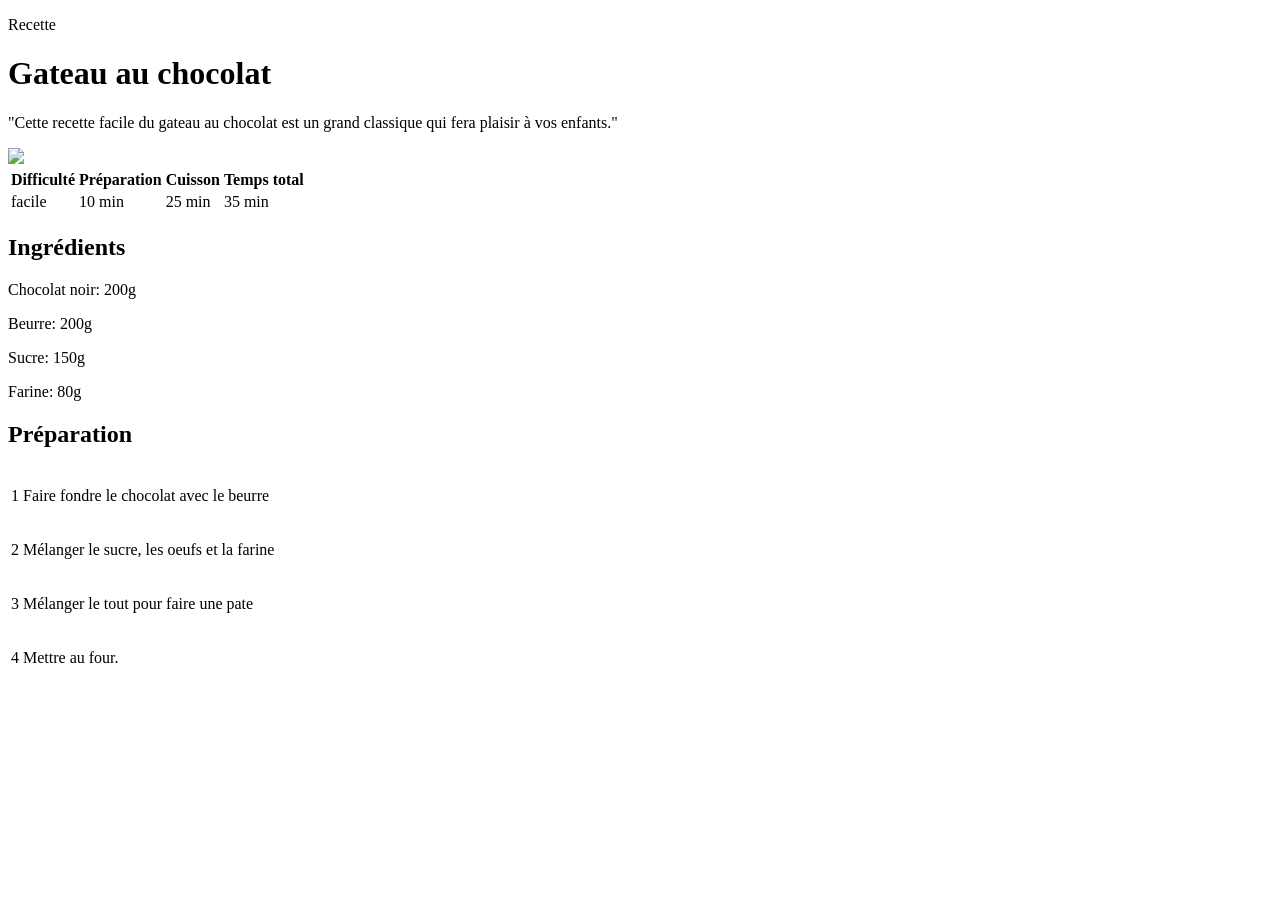
==== index.html @ 76264d66 "Add files via upload" ====
<!DOCTYPE html>
<html lang="fr">
    <head>
        <title>Gateau au chocolat</title>
        <meta charset="UTF-8">
        <link rel="stylesheet" href="recette.css"/>
    </head>
    <body>
        <div class="contenu">

            <div class="centre categorie">
                <p class="categorie">Recette</p>
            </div>

            <h1>Gateau au chocolat</h1>

            <div class="separateur"></div>

            <!-- Mon commentaire HTML -->
            <div class="centre">
                <p class="description">"Cette recette facile du gateau au chocolat est un grand classique qui fera plaisir à vos enfants."</p>
            </div>

            <div class="info">
                <img class="centre info" src="https://jonathanroux.com/gateau.jpg?id=9998">

                <table class="info">
                    <tr>
                        <th>Difficulté</th>
                        <th>Préparation</th>
                        <th>Cuisson</th>
                        <th>Temps total</th>
                    </tr>
                    <tr>
                        <td>facile</td>
                        <td>10 min</td>
                        <td>25 min</td>
                        <td>35 min</td>
                    </tr>
                </table>
            </div>

            <div>
                <div class="colonne1 colonne">
                    <h2>Ingrédients</h2>
                    <div class="ingredients">
                        <p>Chocolat noir: 200g</p>
                        <p>Beurre: 200g</p>
                        <p>Sucre: 150g</p>
                        <p>Farine: 80g</p>
                    </div>
                </div>

                <div class="colonne2 colonne">
                    <h2>Préparation</h2>
                    <table class="preparation">
                        <tr><td><p class="numero">1</p></td><td class="preparation_etape">Faire fondre le chocolat avec le beurre</td></tr>
                        <tr><td><p class="numero">2</p></td><td class="preparation_etape">Mélanger le sucre, les oeufs et la farine</td></tr>
                        <tr><td><p class="numero">3</p></td><td class="preparation_etape">Mélanger le tout pour faire une pate</td></tr>
                        <tr><td><p class="numero">4</p></td><td class="preparation_etape">Mettre au four.</td></tr>
                    </table>
                </div>
            </div>
        </div>
    </body>     
</html>
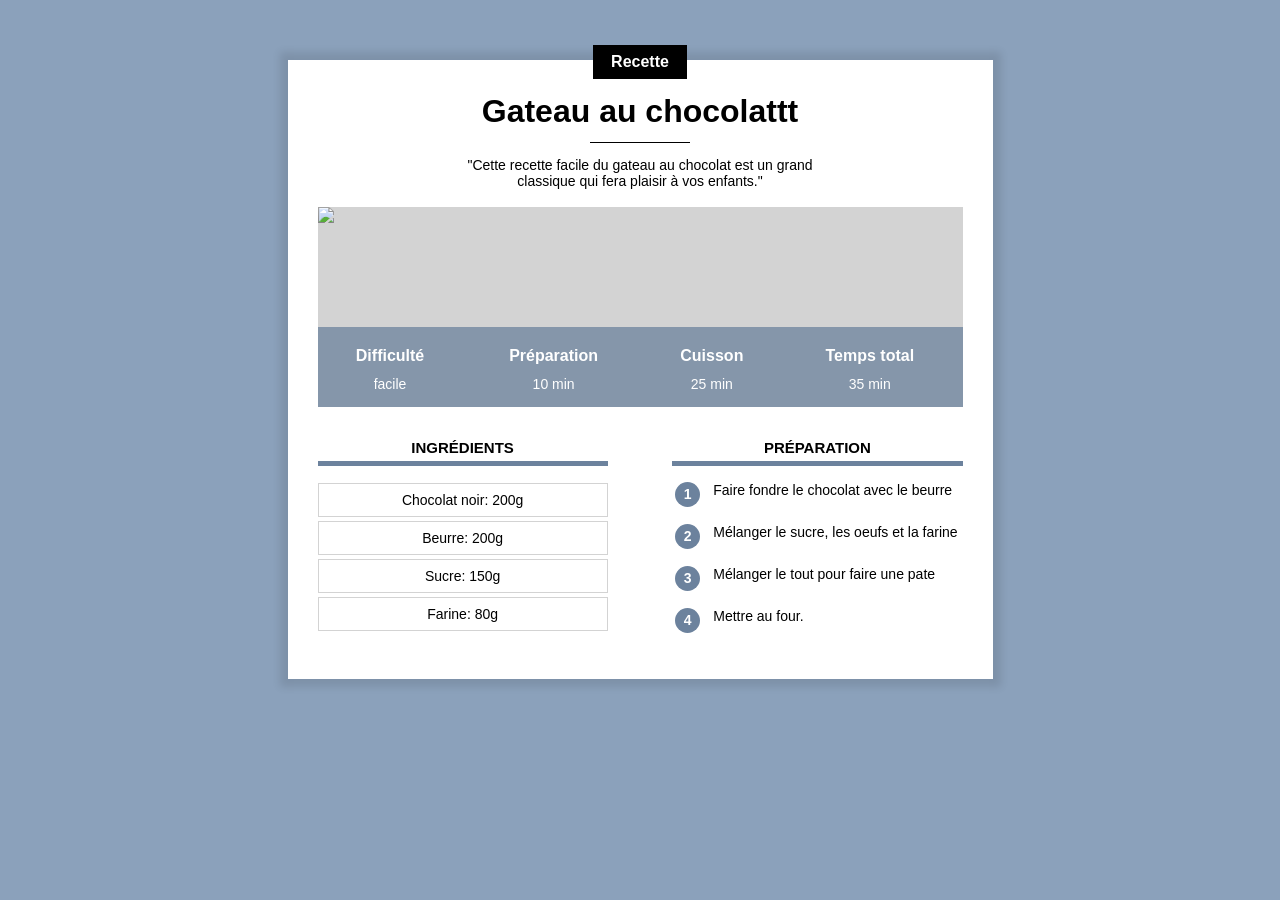
==== commit 63c022e4: "Add files via upload" ====
--- a/index.html
+++ b/index.html
@@ -3,6 +3,7 @@
     <head>
         <title>Gateau au chocolat</title>
         <meta charset="UTF-8">
+        <meta name="viewport" content="width=device-width, initial-scale=1.0">
         <link rel="stylesheet" href="recette.css"/>
     </head>
     <body>
@@ -12,7 +13,7 @@
                 <p class="categorie">Recette</p>
             </div>
 
-            <h1>Gateau au chocolat</h1>
+            <h1>Gateau au chocolattt</h1>
 
             <div class="separateur"></div>
 
--- a/recette.css
+++ b/recette.css
@@ -0,0 +1,193 @@
+* {
+    overflow: auto;
+}
+
+body {
+    background-color: #8BA1BB;
+    font-family: Arial;
+    margin: 0;
+}
+
+div.contenu {
+    background-color: white;
+    margin: 40px 8px 40px 8px;
+    padding: 0px 8px 20px 8px;
+    box-shadow: 0px 0px 8px 8px rgba(0, 0, 0, 0.1);
+    overflow: visible;
+}
+
+h1 {
+    text-align: center;
+    margin-bottom: 12px;
+    margin-top: 10px;
+}
+
+p.description {
+    text-align: center;
+    max-width: 400px;
+    display: inline-block;
+    font-size: 14px;
+}
+
+/* Mon commentaire CSS */
+
+.centre {
+    text-align: center;
+    width: 100%;
+}
+
+p.categorie {
+    background-color: black;
+    color: white;
+    display: inline-block;
+    margin-top: -15px;
+    padding: 8px 18px;
+    margin-bottom: 0px;
+    font-weight: bold;
+    font-size: 16px;
+}
+
+div.categorie {
+    margin-bottom: 0px;
+    margin-top: 0px;
+    overflow: visible;
+}
+
+div.separateur {
+    width: 100px;
+    height: 1px;
+    background-color: black;
+    margin-left: auto;
+    margin-right: auto;
+}
+
+div.info {
+    position: relative;
+}
+
+table.info {
+    position: absolute; 
+    bottom:0; 
+    width: 100%; 
+    color: white; 
+    background-color: #6C829DC0; 
+    height: 50px
+}
+
+table.info td {
+    text-align: center;
+    font-size: 12px;
+    vertical-align: top;
+}
+
+table.info th {
+    font-size: 14px;
+    vertical-align: bottom;
+    padding-bottom: 8px;
+}
+
+img.info {
+    display: block;
+    max-height: 400px;
+    object-fit: cover;
+    min-height: 200px;
+    background-color: lightgray;
+}
+
+div.colonne {
+    width: 100%;
+    margin-top: 20px;
+}
+
+div.colonne h2 {
+    text-align: center;
+    text-transform: uppercase;
+    font-size: 15px;
+    border-bottom: 5px solid #6C829D;
+    padding-bottom: 5px;
+}
+
+div.colonne1 {
+    display: inline-block;
+}
+
+div.ingredients p {
+    text-align: center;
+    font-size: 14px;
+    border: 1px solid lightgray;
+    padding: 8px 0px;
+    margin-top: 4px;
+    margin-bottom: 0;
+}
+
+table.preparation p.numero {
+    background-color: #6C829D;
+    color: white;
+    width: 25px;
+    height: 25px;
+    text-align: center;
+    font-size: 14px;
+    font-weight: bold;
+    padding-top: 4px;
+    box-sizing: border-box;
+    border-radius: 50%;
+    margin: 0;
+}
+
+table.preparation td {
+    vertical-align: top;
+}
+
+table.preparation td.preparation_etape {
+    font-size: 14px;
+    padding-left: 10px;
+    padding-bottom: 10px;
+}
+
+table.preparation tr {
+    height: 40px;
+}
+
+/* Styles pour ordinateur */
+@media only screen and (min-width: 768px) {
+    div.contenu {
+        margin: 60px 10% 80px 10%;
+        padding: 0px 30px 30px 30px;
+        min-width: 350px;
+    }
+
+    table.info {
+        height: 80px
+    }
+    
+    table.info td {
+        font-size: 14px;
+    }
+    
+    table.info th {
+        font-size: 16px;
+    }
+
+    div.colonne {
+        width: 45%;
+    }
+    
+    div.colonne1 {
+        margin-right: 10%;
+    }
+    
+    div.colonne2 {
+        float: right;
+    }
+}
+
+@media only screen and (min-width: 900px) {
+    div.contenu {
+        margin-left: auto;
+        margin-right: auto;
+        width: 645px;
+    }
+}
+
+
+
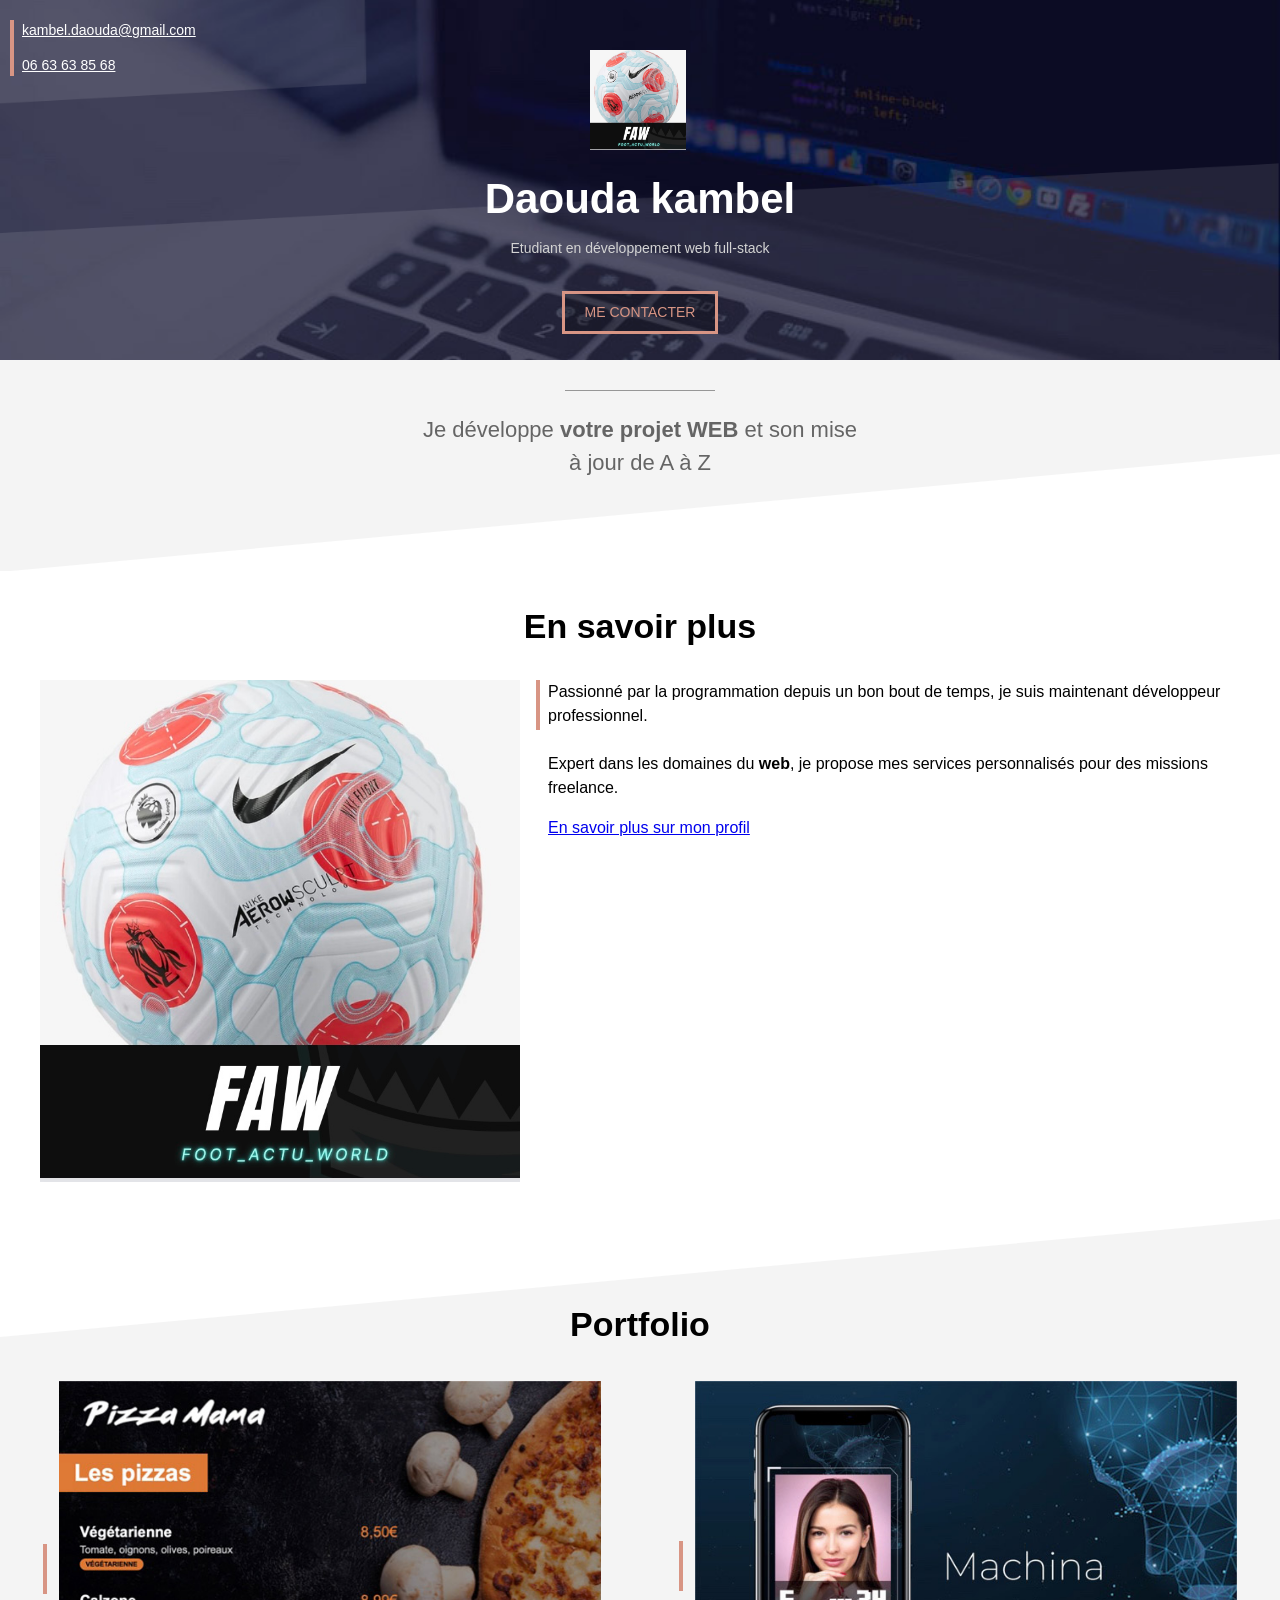
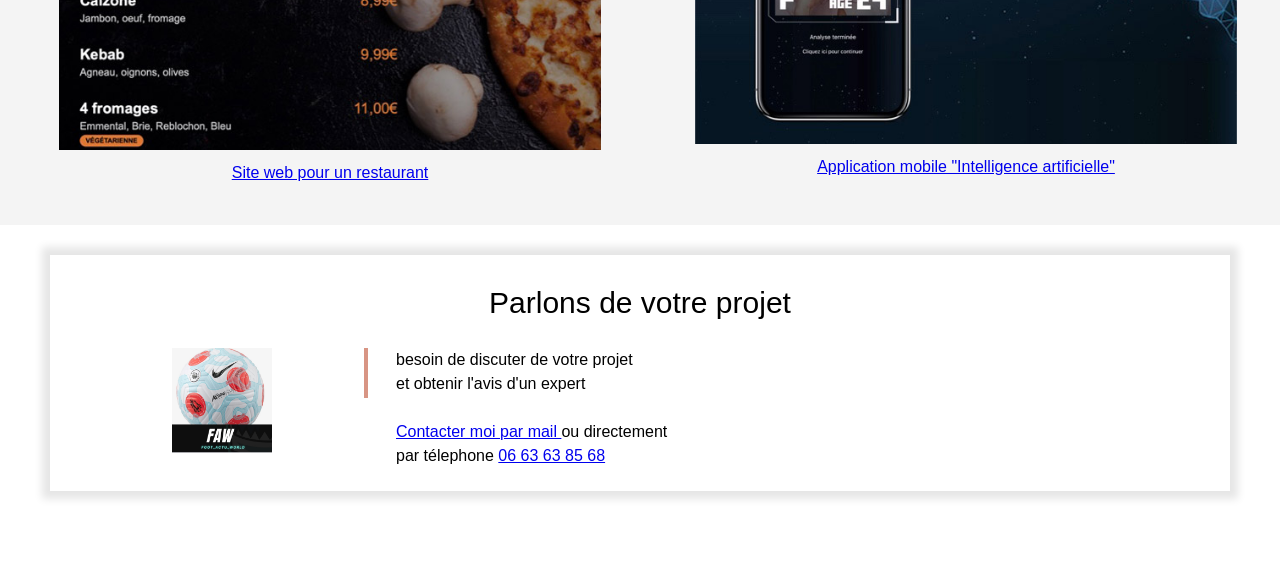
==== commit 4d585580: "Add files via upload" ====
--- a/index.html
+++ b/index.html
@@ -1,67 +1,75 @@
-<!DOCTYPE html>
-<html lang="fr">
-    <head>
-        <title>Gateau au chocolat</title>
-        <meta charset="UTF-8">
-        <meta name="viewport" content="width=device-width, initial-scale=1.0">
-        <link rel="stylesheet" href="recette.css"/>
-    </head>
-    <body>
-        <div class="contenu">
-
-            <div class="centre categorie">
-                <p class="categorie">Recette</p>
-            </div>
-
-            <h1>Gateau au chocolattt</h1>
-
-            <div class="separateur"></div>
-
-            <!-- Mon commentaire HTML -->
-            <div class="centre">
-                <p class="description">"Cette recette facile du gateau au chocolat est un grand classique qui fera plaisir à vos enfants."</p>
-            </div>
-
-            <div class="info">
-                <img class="centre info" src="https://jonathanroux.com/gateau.jpg?id=9998">
-
-                <table class="info">
-                    <tr>
-                        <th>Difficulté</th>
-                        <th>Préparation</th>
-                        <th>Cuisson</th>
-                        <th>Temps total</th>
-                    </tr>
-                    <tr>
-                        <td>facile</td>
-                        <td>10 min</td>
-                        <td>25 min</td>
-                        <td>35 min</td>
-                    </tr>
-                </table>
-            </div>
-
-            <div>
-                <div class="colonne1 colonne">
-                    <h2>Ingrédients</h2>
-                    <div class="ingredients">
-                        <p>Chocolat noir: 200g</p>
-                        <p>Beurre: 200g</p>
-                        <p>Sucre: 150g</p>
-                        <p>Farine: 80g</p>
-                    </div>
-                </div>
-
-                <div class="colonne2 colonne">
-                    <h2>Préparation</h2>
-                    <table class="preparation">
-                        <tr><td><p class="numero">1</p></td><td class="preparation_etape">Faire fondre le chocolat avec le beurre</td></tr>
-                        <tr><td><p class="numero">2</p></td><td class="preparation_etape">Mélanger le sucre, les oeufs et la farine</td></tr>
-                        <tr><td><p class="numero">3</p></td><td class="preparation_etape">Mélanger le tout pour faire une pate</td></tr>
-                        <tr><td><p class="numero">4</p></td><td class="preparation_etape">Mettre au four.</td></tr>
-                    </table>
-                </div>
-            </div>
-        </div>
-    </body>     
-</html>        
+
+<!DOCTYPE html>
+<html lang="fr">
+<head>
+    <meta charset="UTF-8">
+    <meta name="viewport" content="width=device-width, initial-scale=1.0">
+    <title>Daouda KAMBEL</title>
+    <link rel="stylesheet" href="style_site_pro.css">
+</head>
+<body>
+    <!-- COUVERTURE -->
+    <div class="cover">
+        <img class="cover-profile" src="IMG_2362.jpeg"/>
+        <h1>Daouda kambel</h1>
+        <p>Etudiant en développement web full-stack</p>
+        
+        <div style="text-align: center;">
+            <a class="contact-button" href="mailto:kambel.daouda@gmail.com?subject=Contact%20depuis%20daoudakambel.com">ME CONTACTER</a>
+        </div>
+        <div class="cover-contact">
+            <p><a href="mailto:kambel.daouda@gmail.com?subject=Contact%20depuis%20daoudakambel.com">kambel.daouda@gmail.com</a></p>
+            <p><a href="tel:+33663638568">06 63 63 85 68</a></p>
+        </div>
+    </div>
+
+    <!-- SECTION GRISE 1 -->
+    <div class="section section-grise1">
+        <div class="separateur"></div>
+        <p>Je développe <b>votre projet WEB</b> et son mise à jour de A à Z</p>
+    </div>
+
+    <!-- SECTION BLANCHE -->
+    <div class="section">
+        <h2>En savoir plus</h2>
+        <img src="IMG_2362.jpeg" class="col-contenu"/>
+        <div class="col-contenu float-right">
+            <div class="texte-avec-ligne-verticale">
+                <p>Passionné par la programmation depuis un bon bout de temps, je suis maintenant développeur professionnel.<br><br>
+                    Expert dans les domaines du <b>web</b>, je propose mes services personnalisés pour des missions freelance.</p>
+                <a href="https://www.linkedin.com/in/daouda-kambel-767514193" target="_blank">En savoir plus sur mon profil</a>
+            </div>
+        </div>
+        
+    </div>
+
+    <!-- SECTION GRISE 2 -->
+    <div class="section section-grise2">
+        <h2>Portfolio</h2>
+        <table class="col-portfolio" style="display:inline-block">
+            <tr>
+                <td><div class="barre-verticale"></div></td>
+                <td><a href="portfolio-site-restaurant.html"><img style="width:100%" src="project1small.jpg"></a></td>
+            </tr>
+            <tr>
+                <td></td>
+                <td align="center"><a href="portfolio-site-restaurant.html">Site web pour un restaurant</a></td>
+            </tr>
+        </table>
+        <table  class="col-portfolio float-right">
+            <tr>
+                <td><div class="barre-verticale"></div></td>
+                <td><a href="portfolio-application-mobile-ai.html"><img style="width:100%" src="project2small.jpg"></a></td>
+            </tr>
+            <tr>
+                <td></td>
+                <td align="center"><a href="portfolio-application-mobile-ai.html">Application mobile "Intelligence artificielle"</a></td>
+            </tr>
+        </table>
+    </div>
+
+    <!-- SECTION BLANCHE FRAME -->
+    <iframe src="contact-frame.html" scrolling="no">
+
+</body>
+</html>
--- a/style_site_pro.css
+++ b/style_site_pro.css
@@ -0,0 +1,329 @@
+* {
+    box-sizing: border-box;
+}
+
+
+:root {
+    --color1: #D89584;
+    --color2: #F4F4F4;
+}
+
+body {
+    margin: 0;
+    font-family: Arial;
+    line-height: 1.5;
+}
+
+iframe {
+    width: 100%;
+    border: none;
+    height: 350px;
+}
+
+div.cover {
+    background: url(cover_overlay.png) no-repeat center/100% 100%,url(cover.jpg) no-repeat center/cover;
+    height: 360px;
+    position: relative;
+}
+
+img.cover-profile {
+    height: 100px;
+    position: relative;
+    left: 50%;
+    margin-left: -50px;
+    margin-top: 50px;
+}
+
+h1 {
+    color: white;
+    text-align: center;
+    font-size: 42px;
+    margin-top: 10px;
+    margin-bottom: 0px;
+}
+
+div.cover p {
+    color: lightgray;
+    text-align: center;
+    margin-top: 8px;
+    font-size: 14px;
+}
+
+div.cover-contact {
+    /* background-color: #FF000080; */
+    position: absolute;
+    top: 20px;
+    left: 10px;
+    border-left: 4px solid var(--color1);
+    padding-left: 8px;
+}
+
+div.cover-contact p {
+    text-align: left;
+    margin-top: 0px;
+    margin-bottom: 0px;
+}
+
+div.cover-contact p:first-child {
+    margin-bottom: 14px;
+}
+
+div.cover-contact * {
+    color: white;
+    font-size: 14px;
+}
+
+a.contact-button {
+    color: var(--color1);
+    border: 3px solid var(--color1);
+    padding: 8px 20px;
+    text-decoration: none;
+    background-color: #00000040;
+    display: inline-block;
+    margin-top: 18px;
+    font-size: 14px;
+}
+
+a.contact-button-portfolio {
+    position: absolute; 
+    right: 20px; 
+    top:5px;
+}
+
+a.contact-button:hover {
+    color: white;
+    border: 3px solid white;
+}
+
+.section {
+    padding-left: 40px;
+    padding-right: 40px;
+    padding-top: 30px;
+    padding-bottom: 30px;
+    overflow: auto;
+}
+
+div.section-grise1 {
+    background: url(triangle2white.svg) no-repeat center bottom -1px/100%;
+    background-color: var(--color2);
+    padding-bottom: 70px;
+}
+
+div.section-grise2 {
+    background: url(triangle1white.svg) no-repeat center top/100%;
+    background-color: var(--color2);
+    padding-top: 80px;
+}
+
+h2 {
+    text-align: center;
+    font-size: 34px;
+    margin-top: 0px;
+}
+
+div.separateur {
+    background-color: #979797;
+    height: 1px;
+    width: 150px;
+    position: relative;
+    left: 50%;
+    margin-left: -75px;
+}
+
+div.section-grise1 p {
+    font-size: 22px;
+    color: #656565;
+    text-align: center;
+    max-width: 450px;
+    margin-left: auto;
+    margin-right: auto;
+}
+
+img.col-contenu {
+    width: 40%;
+}
+
+div.col-contenu {
+    width: 60%;
+    padding-left: 16px;
+}
+
+.float-right {
+    float: right;
+}
+
+div.texte-avec-ligne-verticale {
+    border-left: 4px solid var(--color1);
+    padding-left: 8px;
+    height: 50px;
+    display: inline-block;
+}
+
+div.texte-avec-ligne-verticale p {
+    margin-top: 0;
+}
+
+div.barre-verticale {
+    height: 50px;
+    width: 4px;
+    background-color: var(--color1);
+    margin-right: 8px;
+}
+
+.col-portfolio {
+    width: 47%;
+
+}
+
+div.frame {
+    margin: 30px 50px;
+    padding: 20px 30px;
+    background-color: white;
+    box-shadow: 0px 0px 8px 8px rgba(0, 0, 0, 0.1);
+
+}
+
+p.frame-title {
+    font-size: 30px;
+    margin-top: 5px;
+    margin-bottom: 20px;
+    text-align: center;
+}
+
+div.frame img {
+    width: 100px;
+}
+
+/* PORTFOLIO */
+.portfolio-header {
+    height: 90px;
+    background: url(header.jpg) no-repeat center/cover;
+    position: relative;
+}
+
+.portfolio-header-title {
+    font-size: 26px;
+    font-weight: bold;
+    color: white;
+    padding-top: 4px;
+    padding-left: 8px;
+}
+
+h1.portfolio {
+    font-size: 46px;
+    color: black;
+    line-height: 1;
+    padding-top: 10px;
+}
+
+h2.portfolio {
+    font-size: 26px;
+    color: black;
+    font-weight: normal;
+    margin-bottom: 0;
+}
+
+a.portfolio-back {
+    color: var(--color1);
+    margin-left: -10px;
+}
+
+img.portfolio {
+    width: 70%;
+    max-width: 475px;
+}
+
+.display-mobile {
+    display: none;
+}
+
+
+/* RESPONSIVE DESIGN : MOBILE */
+@media only screen and (max-width: 767px) {
+    img.cover-profile {
+        height: 90px;
+        margin-top: 75px;
+    }
+    
+    h1 {
+        font-size: 38px;
+        margin-top: 6px;
+        margin-bottom: 0px;
+    }
+    
+    div.cover p {
+        margin-top: 2px;
+        font-size: 13px;
+    }
+
+    .section {
+        padding-left: 20px;
+        padding-right: 20px;
+    }
+    
+    div.section-grise1 {
+        padding-bottom: 40px;
+    }
+
+    h2 {
+        font-size: 30px;
+    }
+
+    img.col-contenu {
+        width: 100%;
+    }
+    
+    div.col-contenu {
+        width: 100%;
+        padding-left: 0px;
+        margin-top: 20px;
+    }
+
+    .col-portfolio {
+        width: 100%;
+        margin-bottom: 20px;
+    }
+
+    div.frame {
+        margin: 0px 0px;
+        padding: 0px 0px;
+        box-shadow: none;
+    }
+
+    div.frame img {
+        width: 70px;
+    }
+
+    /* POSTFOLIO - MOBILE */
+    .portfolio-header-title {
+        font-size: 19px;
+        padding-top: 10px;
+        padding-left: 4px;
+    }
+
+    a.contact-button {
+        padding: 7px 12px;
+        margin-top: 22px;
+        font-size: 12px;
+    }
+
+    a.contact-button-portfolio {
+        right: 12px; 
+    }
+
+    h1.portfolio {
+        font-size: 40px;
+    }
+    
+    h2.portfolio {
+        font-size: 22px;
+    }
+
+    img.portfolio {
+        width: 100%;
+    }
+
+    .display-mobile {
+        display: block;
+    }
+}
